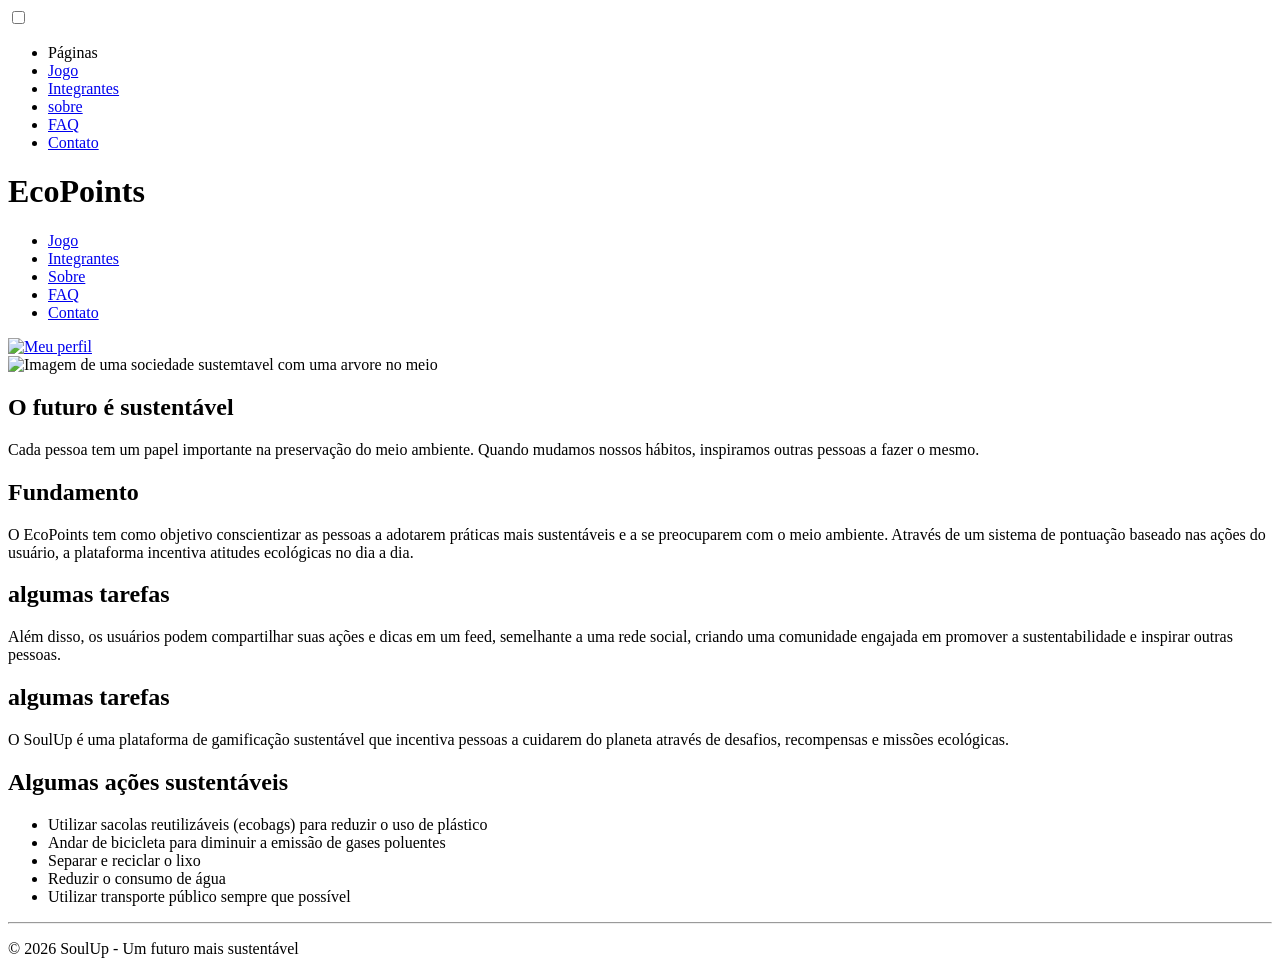
==== index.html @ 2d4af29d "criacao da pagina index inicial do projeto" ====
<!doctype html>
<html lang="pt-br">
  <head>
    <meta charset="UTF-8" />
    <meta name="viewport" content="width=device-width, initial-scale=1.0" />
    <link rel="stylesheet" href="css/style.css" />
    <title>EcoPoints</title>
  </head>
  <body>
    <header class="cabecalho">
      <div class="container">
        <input type="checkbox" id="menu" class="container__botao" />
        <label for="menu" class="container__rotulo">
          <span class="cabecalho__menu-hamburguer container__imagem"></span>
        </label>
        <ul class="lista-menu">
          <li class="lista-menu__titulo">Páginas</li>
          <li class="lista-menu__item">
            <a href="./pages/jogo.html" class="lista-menu__link">Jogo</a>
          </li>
          <li class="lista-menu__item">
            <a href="#" class="lista-menu__link">Integrantes</a>
          </li>
          <li class="lista-menu__item">
            <a href="/pages/sobre.html" class="lista-menu__link">sobre</a>
          </li>
          <li class="lista-menu__item">
            <a href="./pages/faq.html" class="lista-menu__link">FAQ</a>
          </li>
          <li class="lista-menu__item">
            <a href="/pages/contato.html" class="lista-menu__link">Contato</a>
          </li>

        </ul>
        <h1 class="container__titulo">EcoPoints</h1>
      </div>

      <ul class="opcoes">
        <li class="opcoes__item">
          <a href="./pages/jogo.html" class="opcoes__link">Jogo</a>
        </li>
        <li class="opcoes__item">
          <a href="#" class="opcoes__link">Integrantes</a>
        </li>
        <li class="opcoes__item">
          <a href="/pages/sobre.html" class="opcoes__link">Sobre</a>
        </li>
        <li class="opcoes__item">
          <a href="./pages/faq.html" class="opcoes__link">FAQ</a>
        </li>
        <li class="opcoes__item">
          <a href="/pages/contato.html" class="opcoes__link">Contato</a>
        </li>
        
      </ul>

      <div class="container">
        <a href="/pages/login.html" class="container__link">
          <img
            src="img/Usuario.svg"
            alt="Meu perfil"
            class="container__imagem"
          />
        </a>
      </div>
    </header>
    <main>
      <section>
        <img class="img-main" src="/img/sustainability.avif" alt="Imagem de uma sociedade sustemtavel com uma arvore no meio" />
      </section>
      <section class="banner">
        <h2 class="banner__titulo">O futuro é sustentável</h2>
        <p class="banner__texto">
          Cada pessoa tem um papel importante na preservação do meio ambiente.
          Quando mudamos nossos hábitos, inspiramos outras pessoas a fazer o
          mesmo.
        </p>
      </section>
      <div class="card-grid">
        <section class="card">
          <h2 class="descricao__titulo">Fundamento</h2>
          <p class="descricao__texto">
            O EcoPoints tem como objetivo conscientizar as pessoas a adotarem práticas mais sustentáveis e a se preocuparem com o meio ambiente. 
          Através de um sistema de pontuação baseado nas ações do usuário, a plataforma incentiva atitudes ecológicas no dia a dia.
        </p>
          </p>
        </section>
        <section class="card">
          <h2 class="descricao__titulo">algumas tarefas</h2>
          <p class="descricao__texto">
            Além disso, os usuários podem compartilhar suas ações e dicas em um feed, semelhante a uma rede social, criando uma comunidade engajada 
            em promover a sustentabilidade e inspirar outras pessoas.

          </p>
        </section>
        <section class="card">
          <h2 class="descricao__titulo">algumas tarefas</h2>
          <p class="descricao__texto">
            O SoulUp é uma plataforma de gamificação sustentável que incentiva
            pessoas a cuidarem do planeta através de desafios, recompensas e
            missões ecológicas.
          </p>
        </section>
        <section class="card">
          <h2 class="descricao__titulo">Algumas ações sustentáveis</h2>
          <ul class="lista-items">
            <li class="item-lista">Utilizar sacolas reutilizáveis (ecobags) para reduzir o uso de plástico</li>
            <li class="item-lista">Andar de bicicleta para diminuir a emissão de gases poluentes</li>
            <li class="item-lista">Separar e reciclar o lixo</li>
            <li class="item-lista">Reduzir o consumo de água</li>
            <li class="item-lista">Utilizar transporte público sempre que possível</li>
          </ul>
        </section>
      </div>
    </main>
    <hr />
    <footer class="rodape">
      <p>© 2026 SoulUp - Um futuro mais sustentável</p>
    </footer>
  </body>
</html>
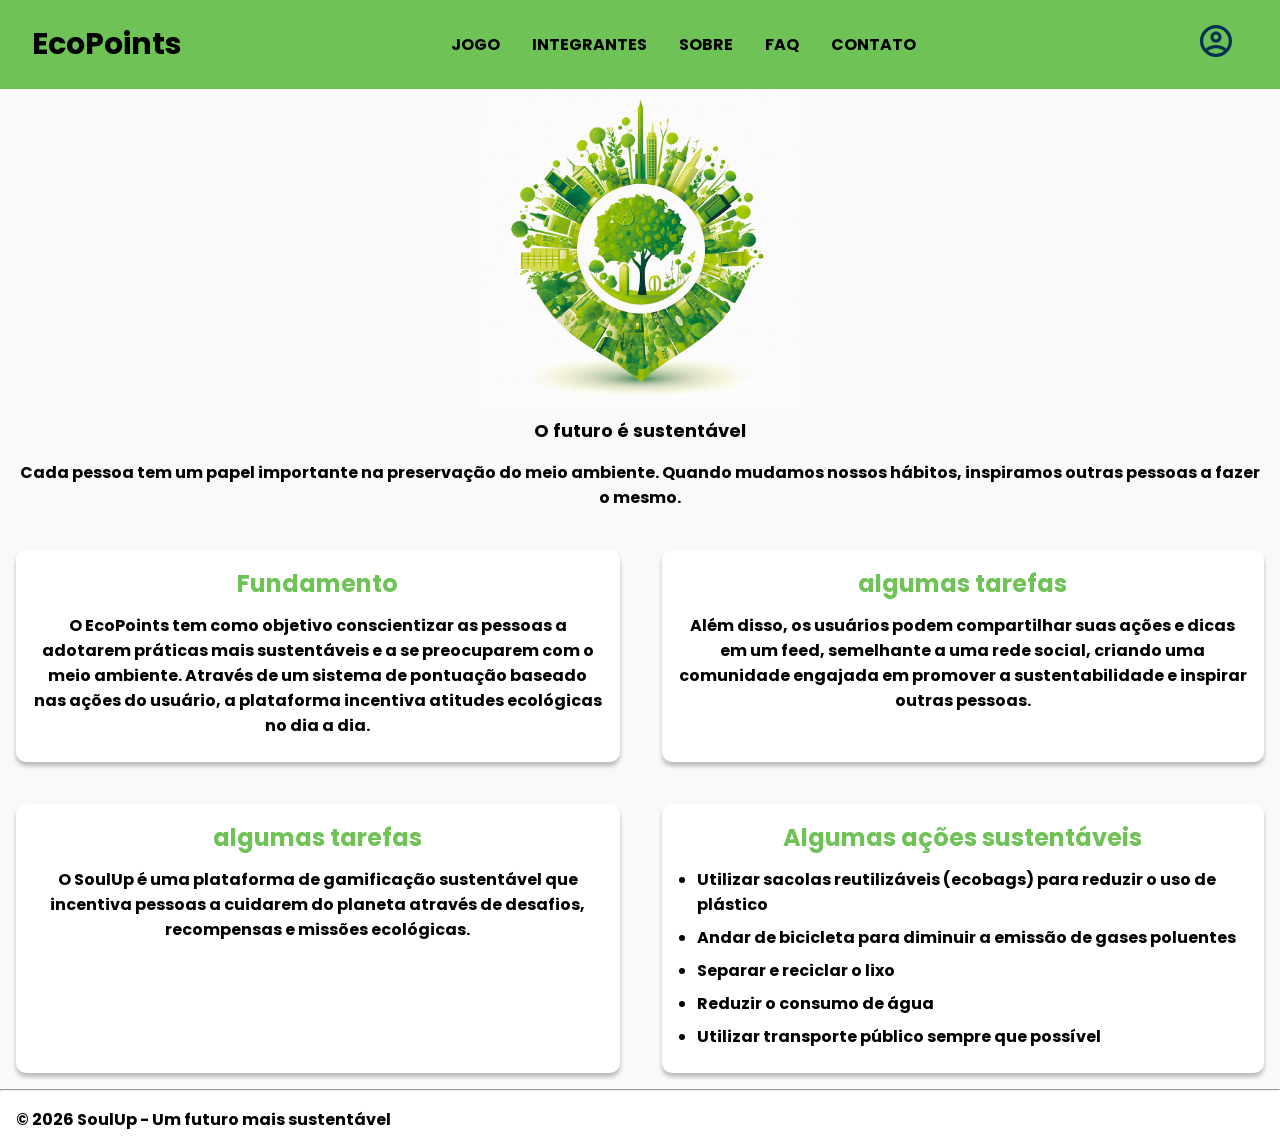
==== commit 0122e6e1: "correcao da navegacao entre paginas" ====
--- a/index.html
+++ b/index.html
@@ -19,7 +19,7 @@
             <a href="./pages/jogo.html" class="lista-menu__link">Jogo</a>
           </li>
           <li class="lista-menu__item">
-            <a href="#" class="lista-menu__link">Integrantes</a>
+            <a href="/pages/integrante.html" class="lista-menu__link">Integrantes</a>
           </li>
           <li class="lista-menu__item">
             <a href="/pages/sobre.html" class="lista-menu__link">sobre</a>
@@ -40,7 +40,7 @@
           <a href="./pages/jogo.html" class="opcoes__link">Jogo</a>
         </li>
         <li class="opcoes__item">
-          <a href="#" class="opcoes__link">Integrantes</a>
+          <a href="/pages/integrante.html" class="opcoes__link">Integrantes</a>
         </li>
         <li class="opcoes__item">
           <a href="/pages/sobre.html" class="opcoes__link">Sobre</a>
--- a/css/style.css
+++ b/css/style.css
@@ -0,0 +1,490 @@
+@font-face {
+  font-family: "Poppins";
+  src: url("../fonts/Poppins/Poppins-Bold.ttf") format("truetype");
+}
+
+:root {
+  /*--cor-principal:#00FCFF;*/
+  --cor-verde: hsl(106, 47%, 55%);
+  --cor-branca: #ffffff;
+  --cor-preta: #000000;
+  --cor-de-fundo: rgb(247 249 251);
+
+  --font-principal: "Poppins", sans-serif;
+}
+
+* {
+  margin: 0;
+  padding: 0;
+  box-sizing: border-box;
+}
+
+body {
+  background-color: var(--cor-de-fundo);
+  font-family: var(--font-principal);
+}
+
+.cabecalho__menu-hamburguer {
+  width: 24px;
+  height: 24px;
+  background-image: url("../img/Menu.svg");
+  background-repeat: no-repeat;
+  background-position: center;
+  display: inline-block;
+}
+
+.container__botao:checked ~ .container__rotulo > .cabecalho__menu-hamburguer {
+  background-image: url("../img/Menu Aberto.svg");
+}
+
+.cabecalho {
+  background-color: var(--cor-verde);
+  display: flex;
+  justify-content: space-between;
+  align-items: center;
+  position: relative;
+}
+
+.container {
+  display: flex;
+  align-items: center;
+}
+
+.container__imagem {
+  margin: 1em;
+}
+
+.lista-menu {
+  display: none;
+  position: absolute;
+  top: 100%;
+  width: 60vw;
+}
+
+.container__botao:checked ~ .lista-menu {
+  display: block;
+}
+
+.lista-menu__titulo,
+.lista-menu__item {
+  padding: 1em;
+  background-color: var(--cor-branca);
+}
+
+.lista-menu__titulo {
+  color: var(--cor-preta);
+  font-weight: 700;
+}
+
+.lista-menu__link {
+  background: var(--cor-preta);
+  -webkit-background-clip: text;
+  -webkit-text-fill-color: transparent;
+  background-clip: text;
+  text-transform: uppercase;
+  text-decoration: none;
+}
+
+.container__botao {
+  display: none;
+}
+
+.container__titulo {
+  color: var(--cor-preta);
+}
+
+.container__texto {
+  color: var(--cor-preta);
+}
+/**/
+.card,
+.jogo-card {
+  background: var(--cor-branca);
+  box-shadow: 0px 4px 4px rgba(0, 0, 0, 0.25);
+  border-radius: 10px;
+  margin: 1em;
+  padding: 1em;
+}
+
+.img-main {
+  display: block;
+  margin-left: auto;
+  margin-right: auto;
+  width: 50%;
+}
+
+.banner {
+  background: var(--cor-de-fundo);
+  color: var(--cor-preta);
+  text-align: center;
+  padding: 0.5em 1em;
+}
+
+.banner__titulo {
+  font-size: 18px;
+  font-weight: 700;
+}
+
+.banner__texto {
+  font-weight: 500;
+  margin: 1em 0;
+}
+
+.descricao__titulo {
+  margin-bottom: 0.5em;
+  color: var(--cor-verde);
+  text-align: center;
+}
+
+.descricao__texto {
+  margin-bottom: 0.5em;
+  color: var(--cor-preta);
+  text-align: center;
+}
+
+hr {
+  margin: 0;
+}
+
+.rodape {
+  background-color: var(--cor-branca);
+  padding: 1em;
+}
+
+.lista-items {
+  padding-left: 1.2em;
+}
+
+.item-lista {
+  margin-bottom: 0.5em;
+}
+
+.form-contato {
+  display: flex;
+  flex-direction: column;
+}
+
+.form-contato-etiqueta {
+  margin-top: 0.8em;
+  font-weight: bold;
+  color: var(--cor-preta);
+}
+
+.form-contato input,
+.form-contato textarea {
+  margin-top: 0.3em;
+  padding: 0.7em;
+  border-radius: 8px;
+  border: 1px solid #ccc;
+  font-size: 14px;
+}
+
+.form-contato input:focus,
+.form-contato textarea:focus {
+  outline: none;
+  border: 1px solid var(--cor-verde);
+}
+
+.form-contato button {
+  margin-top: 1em;
+  padding: 0.8em;
+  background-color: var(--cor-verde);
+  color: var(--cor-branca);
+  border: none;
+  border-radius: 8px;
+  cursor: pointer;
+  font-weight: bold;
+  transition: 0.2s;
+}
+
+.form-contato button:hover {
+  background-color: hsl(106, 47%, 45%);
+}
+
+.seletor {
+  width: 100%;
+  padding: 0.7em;
+  margin-top: 0.5em;
+  border-radius: 8px;
+  border: 1px solid #ccc;
+}
+
+option {
+  width: 10%;
+}
+
+.seletor-botao {
+  margin-top: 1em;
+  padding: 0.8em;
+  background-color: var(--cor-verde);
+  color: var(--cor-branca);
+  border: none;
+  border-radius: 8px;
+  cursor: pointer;
+  font-weight: bold;
+}
+
+.seletor-botao:hover {
+  background-color: hsl(106, 47%, 45%);
+}
+
+#ranking li {
+  margin-top: 0.5em;
+}
+
+.lista-menu {
+  display: none;
+}
+
+.container__botao:checked ~ .lista-menu {
+  display: block;
+}
+
+.opcoes {
+  display: none;
+}
+
+.jogo-layout {
+  display: flex;
+  flex-direction: column;
+  align-items: center;
+  gap: 20px;
+  padding: 16px;
+}
+
+.jogo-linha {
+  display: grid;
+  grid-template-columns: 1fr;
+  gap: 20px;
+  width: 100%;
+}
+
+.card-central {
+  width: 18.75em;
+  margin: 2em auto;
+  background: var(--cor-branca);
+  box-shadow: 0px 4px 4px rgba(0, 0, 0, 0.25);
+  border-radius: 10px;
+  color: var(--cor-preta);
+  padding: 1rem;
+  text-align: center;
+}
+
+/**/
+/* layout centralizado */
+.login-layout {
+  display: flex;
+  justify-content: center;
+  align-items: center;
+  margin: 2em 2em;
+}
+
+/* card */
+.login-card {
+  background: white;
+  padding: 30px;
+  border-radius: 12px;
+  width: 100%;
+  max-width: 21rem;
+  box-shadow: 0 4px 10px rgba(0, 0, 0, 0.1);
+  text-align: center;
+}
+
+/* título */
+.login-titulo {
+  margin-bottom: 20px;
+}
+
+/* inputs */
+.login-input {
+  width: 100%;
+  padding: 10px;
+  margin-bottom: 15px;
+  border-radius: 8px;
+  border: 1px solid #ccc;
+  box-sizing: border-box;
+}
+
+/* botão */
+.login-botao {
+  width: 100%;
+  padding: 10px;
+  border: none;
+  border-radius: 8px;
+  background: #4caf50;
+  color: white;
+  font-size: 16px;
+  cursor: pointer;
+}
+
+.login-botao:hover {
+  background: #43a047;
+}
+
+/* mensagem */
+.login-mensagem {
+  margin-top: 10px;
+  font-size: 14px;
+}
+
+@media screen and (min-width: 768px) {
+  .container__titulo,
+  .container__titulo--negrito {
+    font-family: var(--font-principal);
+    font-size: 30px;
+  }
+
+  .container__titulo {
+    font-weight: 400;
+    display: block;
+  }
+
+  .container__titulo--negrito {
+    font-weight: 700;
+  }
+
+  .opcoes {
+    display: flex;
+  }
+    .cabecalho {
+    padding: 0 2em;
+  }
+
+  .opcoes__item {
+    padding: 0 1em;
+    text-transform: uppercase;
+    list-style-type: none;
+  }
+
+  .opcoes__link {
+    text-decoration: none;
+    color: var(--preto);
+    cursor: pointer;
+  }
+
+  .container__imagem-transparente {
+    display: none;
+  }
+
+  .cabecalho__menu-hamburguer {
+    display: none;
+  }
+
+  .opcoes__botao:checked ~ .lista-menu {
+    display: block;
+    width: auto;
+  }
+
+  .opcoes__botao {
+    display: none;
+  }
+
+  .opcoes__botao:checked ~ .opcoes__rotulo > .opcoes__item {
+    background: var(--azul-degrade);
+    color: var(--cor-verde);
+  }
+
+  .opcoes__item {
+    padding: 2em 1em;
+  }
+
+  .lista-menu__item:hover {
+    background: var(--azul-degrade);
+  }
+
+  .lista-menu__item:hover > .lista-menu__link {
+    -webkit-text-fill-color: var(--branco);
+    text-decoration: none;
+  }
+  .img-main {
+    width: 25%;
+  }
+  .card-grid {
+    display: inline-grid;
+    grid-template-columns: auto auto;
+    grid-gap: 10px;
+  }
+  .flex-container {
+    display: flex;
+  }
+
+  .metade {
+    flex: 1;
+    display: flex;
+    align-items: center;
+    justify-content: center;
+    font-size: 1rem;
+    color: white;
+  }
+  .form-contato input,
+  .form-contato textarea {
+    width: 45vw;
+  }
+
+  .jogo-linha {
+    grid-template-columns: 1fr 1fr;
+  }
+}
+
+@media screen and (min-width: 1300px) {
+  .container__link {
+    display: flex;
+    align-items: center;
+    text-decoration: none;
+    color: var(--preto);
+  }
+
+  .cabecalho {
+    padding: 0 2em;
+  }
+
+  .opcoes__item {
+    padding: 0 1em;
+    text-transform: uppercase;
+    list-style-type: none;
+  }
+
+  .container__titulo {
+    font-weight: 400;
+    display: block;
+  }
+
+  .opcoes {
+    margin-right: 1em;
+  }
+
+  .container__texto {
+    display: block;
+  }
+
+  .card-grid {
+    display: inline-grid;
+    grid-template-columns: auto auto auto auto;
+    grid-gap: 10px;
+  }
+
+  .jogo-layout {
+    max-width: 1100px;
+    margin: 0 auto;
+  }
+
+  .login-layout {
+    height: 80vh;
+  }
+  .login-card{
+    max-width: 40rem;
+  }
+
+  .banner__titulo{
+    font-size: 30px;
+  }
+  .banner__texto{
+    font-size: 18px;
+  }
+  .descricao__titulo{
+    font-size: 30px;
+  }
+  .descricao__testo{
+    font-size: 18px;
+  }
+}
